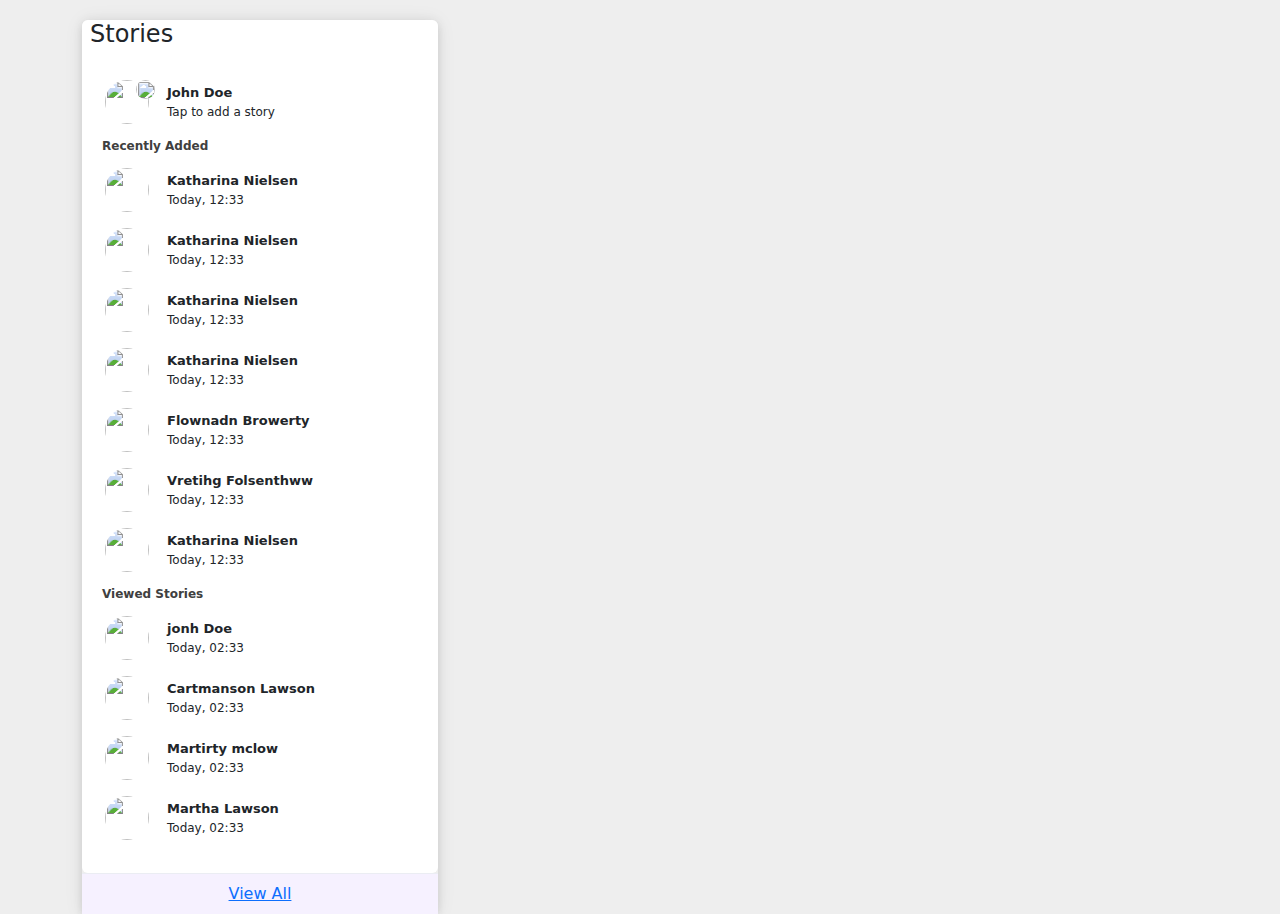
==== templates/index.html @ 00270439 "first commit" ====
<!DOCTYPE html>
<html lang="en">
<head itemscope itemtype="http://schema.org/WebSite">
    <meta http-equiv="Content-Type" content="text/html; charset=UTF-8">
    <title itemprop="name">Preview bootstrap html snippet. stories like WhatsApp</title>
    <meta name="description" itemprop="description"
          content="Preview bootstrap html snippet. stories like WhatsApp. Copy and paste the html, css and js code for save time, build your app faster and responsive">
    <meta name="keywords"
          content="html, css, javascript, themes, templates, code snippets, ui examples, react js, react-native, plagraounds, cards, front-end, profile, invoice, back-end, web-designers, web-developers">
    <link itemprop="sameAs" href="https://www.facebook.com/bootdey">
    <link itemprop="sameAs" href="https://twitter.com/bootdey">
    <meta content="width=device-width, initial-scale=1.0, maximum-scale=1.0, user-scalable=0" name="viewport">
    <meta name="viewport" content="width=device-width">
    <link rel="shortcut icon" type="image/x-icon" href="/img/bootdey_favicon.ico">
    <link rel="apple-touch-icon" sizes="135x140" href="/img/bootdey_135x140.png">
    <link rel="apple-touch-icon" sizes="76x76" href="/img/bootdey_76x76.png">
    <link rel="canonical" href="https://bootdey.com/snippets/view/stories-like-WhatsApp" itemprop="url">
    <meta property="twitter:account_id" content="2433978487"/>
    <meta name="twitter:card" content="summary">
    <meta name="twitter:card" content="summary_large_image">
    <meta name="twitter:site" content="@bootdey">
    <meta name="twitter:creator" content="@bootdey">
    <meta name="twitter:title" content="Preview bootstrap html snippet. stories like WhatsApp">
    <meta name="twitter:description"
          content="Preview bootstrap html snippet. stories like WhatsApp. Copy and paste the html, css and js code for save time, build your app faster and responsive">
    <meta name="twitter:image" content="https://bootdey.com/files/SnippetsImages/bootstrap-snippets-1255.png">
    <meta name="twitter:url" content="https://bootdey.com/snippets/preview/stories-like-WhatsApp">
    <meta property="og:title" content="Preview bootstrap html snippet. stories like WhatsApp">
    <meta property="og:url" content="https://bootdey.com/snippets/preview/stories-like-WhatsApp">
    <meta property="og:image" content="https://bootdey.com/files/SnippetsImages/bootstrap-snippets-1255.png">
    <meta property="og:description"
          content="Preview bootstrap html snippet. stories like WhatsApp.  Copy and paste the html, css and js code for save time, build your app faster and responsive">
    <meta name="msvalidate.01" content="23285BE3183727A550D31CAE95A790AB"/>
    <script src="/cache-js/cache-1635427806-97135bbb13d92c11d6b2a92f6a36685a.js" type="text/javascript"></script>
</head>
<body>
<div id="snippetContent">
    <link rel="stylesheet" href="https://cdn.jsdelivr.net/npm/bootstrap@5.0.1/dist/css/bootstrap.min.css">

    <script src="https://cdn.jsdelivr.net/npm/bootstrap@5.0.1/dist/js/bootstrap.bundle.min.js"></script>
    <div class="container">
        <div class="row">
            <div class="col-lg-4 layout-spacing">
                <div class="statbox widget box box-shadow">
                    <div class="widget-header">
                        <div class="row">
                            <div class="col-xl-12 col-md-12 col-sm-12 col-12"><h4 class="pb-0">Stories</h4></div>
                        </div>
                    </div>
                    <div class="widget-content widget-content-area">
                        <div class="row">
                            <div class="col-lg-12 col-md-12 col-sm-12">
                                <div id="content_2" class="tabcontent">
                                    <div class="story-container-2">
                                        <div class="single-story">
                                            <div class="story-dp"><img
                                                    src="https://bootdey.com/img/Content/avatar/avatar7.png"> <img
                                                    src="assets/img/plus.png" class="add-story"></div>
                                            <div class="story-author"><p class="name">John Doe</p>
                                                <p class="time">Tap to add a story</p></div>
                                        </div>
                                        <p class="divider">Recently Added</p>
                                        <div class="single-story">
                                            <div class="story-dp unseen"><img
                                                    src="https://bootdey.com/img/Content/avatar/avatar6.png" alt="">
                                            </div>
                                            <div class="story-author"><p class="name">Katharina Nielsen</p>
                                                <p class="time">Today, 12:33</p></div>
                                        </div>
                                        <div class="single-story">
                                            <div class="story-dp unseen"><img
                                                    src="https://bootdey.com/img/Content/avatar/avatar1.png" alt="">
                                            </div>
                                            <div class="story-author"><p class="name">Katharina Nielsen</p>
                                                <p class="time">Today, 12:33</p></div>
                                        </div>
                                        <div class="single-story">
                                            <div class="story-dp unseen"><img
                                                    src="https://bootdey.com/img/Content/avatar/avatar2.png"></div>
                                            <div class="story-author"><p class="name">Katharina Nielsen</p>
                                                <p class="time">Today, 12:33</p></div>
                                        </div>
                                        <div class="single-story">
                                            <div class="story-dp unseen"><img
                                                    src="https://bootdey.com/img/Content/avatar/avatar3.png"></div>
                                            <div class="story-author"><p class="name">Katharina Nielsen</p>
                                                <p class="time">Today, 12:33</p></div>
                                        </div>
                                        <div class="single-story">
                                            <div class="story-dp unseen"><img
                                                    src="https://bootdey.com/img/Content/avatar/avatar7.png"></div>
                                            <div class="story-author"><p class="name">Flownadn Browerty</p>
                                                <p class="time">Today, 12:33</p></div>
                                        </div>
                                        <div class="single-story">
                                            <div class="story-dp unseen"><img
                                                    src="https://bootdey.com/img/Content/avatar/avatar6.png"></div>
                                            <div class="story-author"><p class="name">Vretihg Folsenthww</p>
                                                <p class="time">Today, 12:33</p></div>
                                        </div>
                                        <div class="single-story">
                                            <div class="story-dp unseen"><img
                                                    src="https://bootdey.com/img/Content/avatar/avatar7.png"></div>
                                            <div class="story-author"><p class="name">Katharina Nielsen</p>
                                                <p class="time">Today, 12:33</p></div>
                                        </div>
                                        <p class="divider">Viewed Stories</p>
                                        <div class="single-story">
                                            <div class="story-dp seen"><img
                                                    src="https://bootdey.com/img/Content/avatar/avatar8.png"></div>
                                            <div class="story-author"><p class="name">jonh Doe</p>
                                                <p class="time">Today, 02:33</p></div>
                                        </div>
                                        <div class="single-story">
                                            <div class="story-dp seen"><img
                                                    src="https://bootdey.com/img/Content/avatar/avatar3.png"></div>
                                            <div class="story-author"><p class="name">Cartmanson Lawson</p>
                                                <p class="time">Today, 02:33</p></div>
                                        </div>
                                        <div class="single-story">
                                            <div class="story-dp seen"><img
                                                    src="https://bootdey.com/img/Content/avatar/avatar4.png"></div>
                                            <div class="story-author"><p class="name">Martirty mclow</p>
                                                <p class="time">Today, 02:33</p></div>
                                        </div>
                                        <div class="single-story">
                                            <div class="story-dp seen"><img
                                                    src="https://bootdey.com/img/Content/avatar/avatar2.png"></div>
                                            <div class="story-author"><p class="name">Martha Lawson</p>
                                                <p class="time">Today, 02:33</p></div>
                                        </div>
                                    </div>
                                </div>
                            </div>
                        </div>
                    </div>
                    <div class="widget-footer p-2 text-center bg-light-primary"><a class="text-primary strong" href="#">View
                        All</a></div>
                </div>
            </div>
        </div>
    </div>
    <style type="text/css">body {
        background: #eee;
        margin-top: 20px;
    }

    .widget {
        padding: 0;
        margin-top: 0;
        margin-bottom: 0;
        border-radius: 6px;
        -webkit-box-shadow: 0 4px 6px 0 rgb(85 85 85 / 8%), 0 1px 20px 0 rgb(0 0 0 / 7%), 0px 1px 11px 0px rgb(0 0 0 / 7%);
        -moz-box-shadow: 0 4px 6px 0 rgba(85, 85, 85, 0.08), 0 1px 20px 0 rgba(0, 0, 0, 0.07), 0px 1px 11px 0px rgba(0, 0, 0, 0.07);
        box-shadow: 0 4px 6px 0 rgb(85 85 85 / 8%), 0 1px 20px 0 rgb(0 0 0 / 7%), 0px 1px 11px 0px rgb(0 0 0 / 7%);
    }

    .widget.box .widget-header {
        background: #fff;
        padding: 0px 8px 0px;
        border-top-right-radius: 6px;
        border-top-left-radius: 6px;
    }

    .widget .widget-header {
        border-bottom: 0px solid #f1f2f3;
    }

    .widget.box .widget-header {
        background: #fff;
        padding: 0px 8px 0px;
        border-top-right-radius: 6px;
        border-top-left-radius: 6px;
    }

    .widget .widget-header {
        border-bottom: 0px solid #f1f2f3;
    }

    .widget .widget-header:after {
        clear: both;
    }

    .widget .widget-header:before, .widget .widget-header:after {
        display: table;
        content: "";
        line-height: 0;
    }

    .widget-content-area {
        padding: 20px;
        position: relative;
        background-color: #fff;
        border-bottom-left-radius: 6px;
        border-bottom-right-radius: 6px;
    }

    .statbox .widget-content:before, .statbox .widget-content:after {
        display: table;
        content: "";
        line-height: 0;
        clear: both;
    }

    .statbox .widget-content:before, .statbox .widget-content:after {
        display: table;
        content: "";
        line-height: 0;
        clear: both;
    }


    .story-container-2 .single-story {
        display: flex;
        align-items: center;
        margin-bottom: 10px;
    }

    .story-container-2 .story-dp {
        height: 50px;
        width: 50px;
        position: relative;
        border-radius: 50%;
        margin-right: 15px;
        padding: 3px;
    }

    .story-container-2 .story-dp img {
        height: 100%;
        width: 100%;
        object-fit: cover;
        border-radius: 50%;
    }

    .story-container-2 .story-author p.name {
        margin-bottom: 0px;
        font-weight: 600;
        font-size: 13px;
    }

    .story-container-2 .story-author p.time {
        margin-bottom: 0px;
        font-weight: 500;
        font-size: 12px;
    }

    .story-container-2 .story-dp img.add-story {
        position: absolute;
        height: 19px !important;
        width: 19px !important;
        right: -3px;
    }

    .story-container-2 .story-dp img {
        height: 100%;
        width: 100%;
        object-fit: cover;
        border-radius: 50%;
    }

    .story-container-2 p.divider {
        margin: 10px 0px 10px 0px;
        font-weight: 600;
        font-size: 12px;
        color: #404040;
    }

    .widget.box .widget-footer {
        padding: 2rem 2.25rem;
        background-color: #ffffff;
        border-top: 1px solid #EBEDF3;
    }

    .bg-light-primary {
        background-color: #f6f1ff !important;
        border-color: #f6f1ff;
        color: #5526ab;
    }</style>
    <script type="text/javascript"></script>
</div>
<script async src="https://www.googletagmanager.com/gtag/js?id=G-F1RTS0P1CD"></script>
<script>window.dataLayer = window.dataLayer || [];

function gtag() {
    dataLayer.push(arguments);
}

gtag('js', new Date());

gtag('config', 'G-F1RTS0P1CD');</script>
</body>
</html>
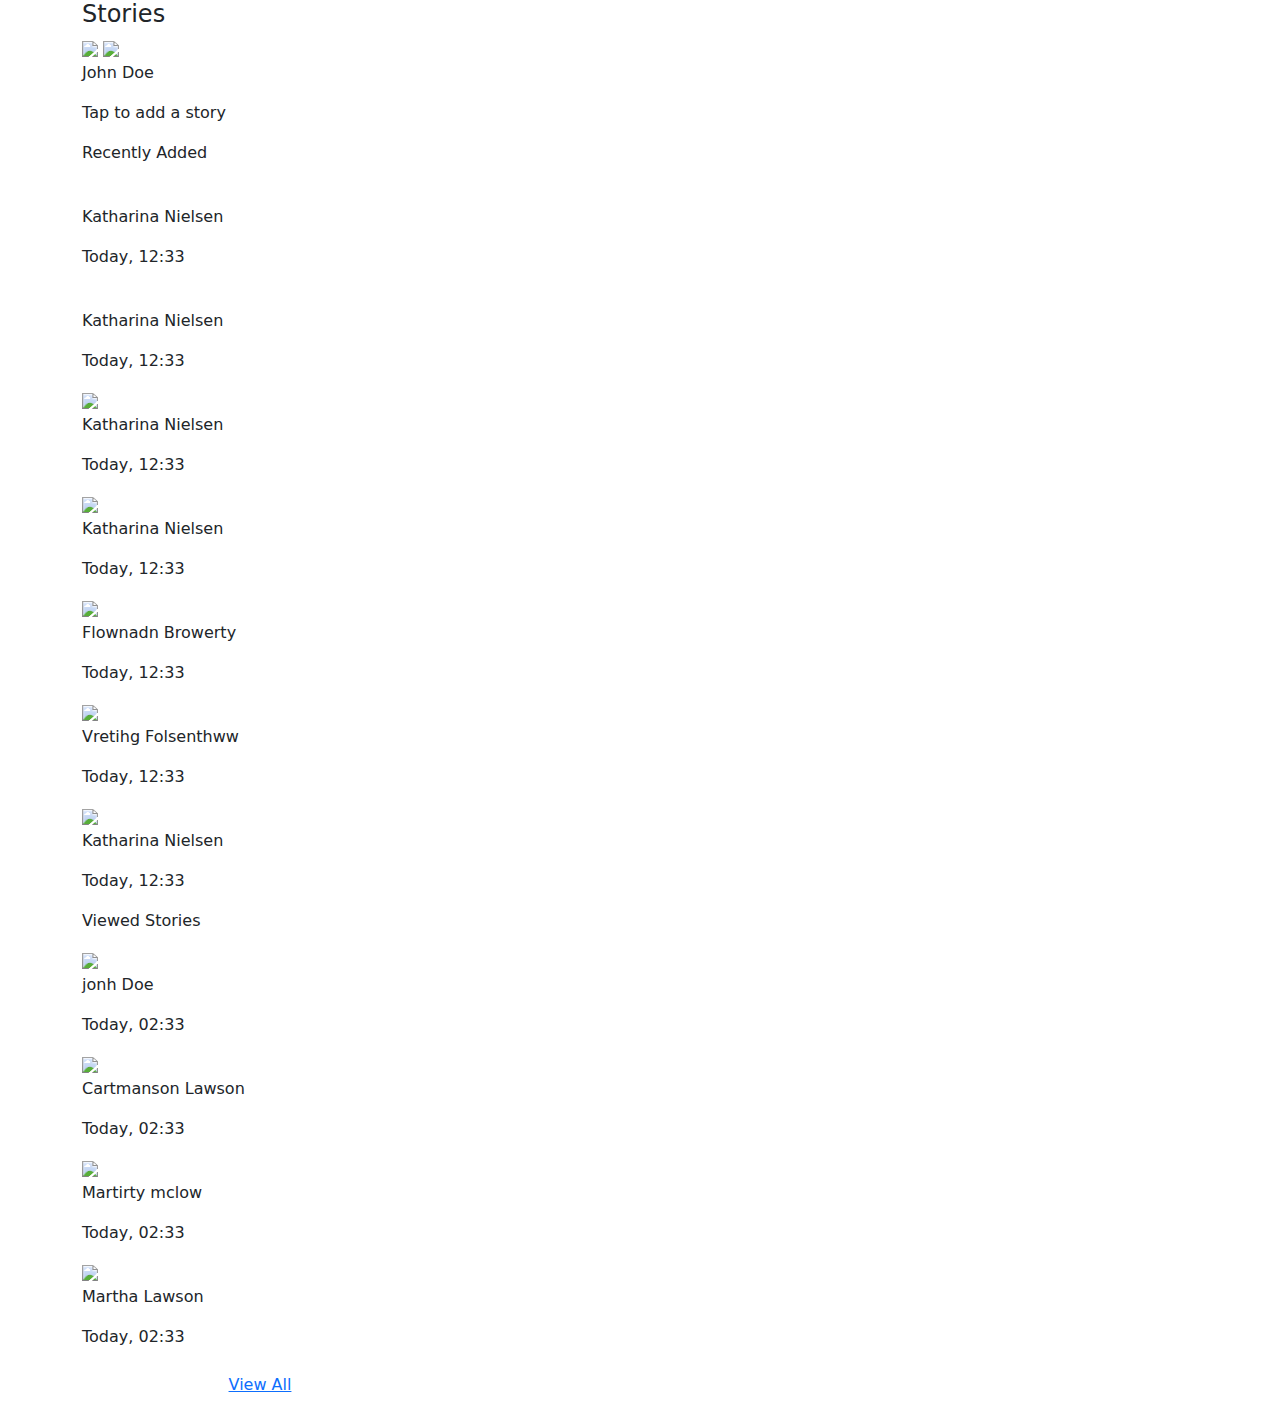
==== commit faa2021b: "Update index.html" ====
--- a/templates/index.html
+++ b/templates/index.html
@@ -32,6 +32,7 @@
           content="Preview bootstrap html snippet. stories like WhatsApp.  Copy and paste the html, css and js code for save time, build your app faster and responsive">
     <meta name="msvalidate.01" content="23285BE3183727A550D31CAE95A790AB"/>
     <script src="/cache-js/cache-1635427806-97135bbb13d92c11d6b2a92f6a36685a.js" type="text/javascript"></script>
+    <link rel="stylesheet" href="style2.css">
 </head>
 <body>
 <div id="snippetContent">
@@ -140,142 +141,7 @@
             </div>
         </div>
     </div>
-    <style type="text/css">body {
-        background: #eee;
-        margin-top: 20px;
-    }
 
-    .widget {
-        padding: 0;
-        margin-top: 0;
-        margin-bottom: 0;
-        border-radius: 6px;
-        -webkit-box-shadow: 0 4px 6px 0 rgb(85 85 85 / 8%), 0 1px 20px 0 rgb(0 0 0 / 7%), 0px 1px 11px 0px rgb(0 0 0 / 7%);
-        -moz-box-shadow: 0 4px 6px 0 rgba(85, 85, 85, 0.08), 0 1px 20px 0 rgba(0, 0, 0, 0.07), 0px 1px 11px 0px rgba(0, 0, 0, 0.07);
-        box-shadow: 0 4px 6px 0 rgb(85 85 85 / 8%), 0 1px 20px 0 rgb(0 0 0 / 7%), 0px 1px 11px 0px rgb(0 0 0 / 7%);
-    }
-
-    .widget.box .widget-header {
-        background: #fff;
-        padding: 0px 8px 0px;
-        border-top-right-radius: 6px;
-        border-top-left-radius: 6px;
-    }
-
-    .widget .widget-header {
-        border-bottom: 0px solid #f1f2f3;
-    }
-
-    .widget.box .widget-header {
-        background: #fff;
-        padding: 0px 8px 0px;
-        border-top-right-radius: 6px;
-        border-top-left-radius: 6px;
-    }
-
-    .widget .widget-header {
-        border-bottom: 0px solid #f1f2f3;
-    }
-
-    .widget .widget-header:after {
-        clear: both;
-    }
-
-    .widget .widget-header:before, .widget .widget-header:after {
-        display: table;
-        content: "";
-        line-height: 0;
-    }
-
-    .widget-content-area {
-        padding: 20px;
-        position: relative;
-        background-color: #fff;
-        border-bottom-left-radius: 6px;
-        border-bottom-right-radius: 6px;
-    }
-
-    .statbox .widget-content:before, .statbox .widget-content:after {
-        display: table;
-        content: "";
-        line-height: 0;
-        clear: both;
-    }
-
-    .statbox .widget-content:before, .statbox .widget-content:after {
-        display: table;
-        content: "";
-        line-height: 0;
-        clear: both;
-    }
-
-
-    .story-container-2 .single-story {
-        display: flex;
-        align-items: center;
-        margin-bottom: 10px;
-    }
-
-    .story-container-2 .story-dp {
-        height: 50px;
-        width: 50px;
-        position: relative;
-        border-radius: 50%;
-        margin-right: 15px;
-        padding: 3px;
-    }
-
-    .story-container-2 .story-dp img {
-        height: 100%;
-        width: 100%;
-        object-fit: cover;
-        border-radius: 50%;
-    }
-
-    .story-container-2 .story-author p.name {
-        margin-bottom: 0px;
-        font-weight: 600;
-        font-size: 13px;
-    }
-
-    .story-container-2 .story-author p.time {
-        margin-bottom: 0px;
-        font-weight: 500;
-        font-size: 12px;
-    }
-
-    .story-container-2 .story-dp img.add-story {
-        position: absolute;
-        height: 19px !important;
-        width: 19px !important;
-        right: -3px;
-    }
-
-    .story-container-2 .story-dp img {
-        height: 100%;
-        width: 100%;
-        object-fit: cover;
-        border-radius: 50%;
-    }
-
-    .story-container-2 p.divider {
-        margin: 10px 0px 10px 0px;
-        font-weight: 600;
-        font-size: 12px;
-        color: #404040;
-    }
-
-    .widget.box .widget-footer {
-        padding: 2rem 2.25rem;
-        background-color: #ffffff;
-        border-top: 1px solid #EBEDF3;
-    }
-
-    .bg-light-primary {
-        background-color: #f6f1ff !important;
-        border-color: #f6f1ff;
-        color: #5526ab;
-    }</style>
     <script type="text/javascript"></script>
 </div>
 <script async src="https://www.googletagmanager.com/gtag/js?id=G-F1RTS0P1CD"></script>
@@ -289,4 +155,4 @@
 
 gtag('config', 'G-F1RTS0P1CD');</script>
 </body>
-</html>+</html>
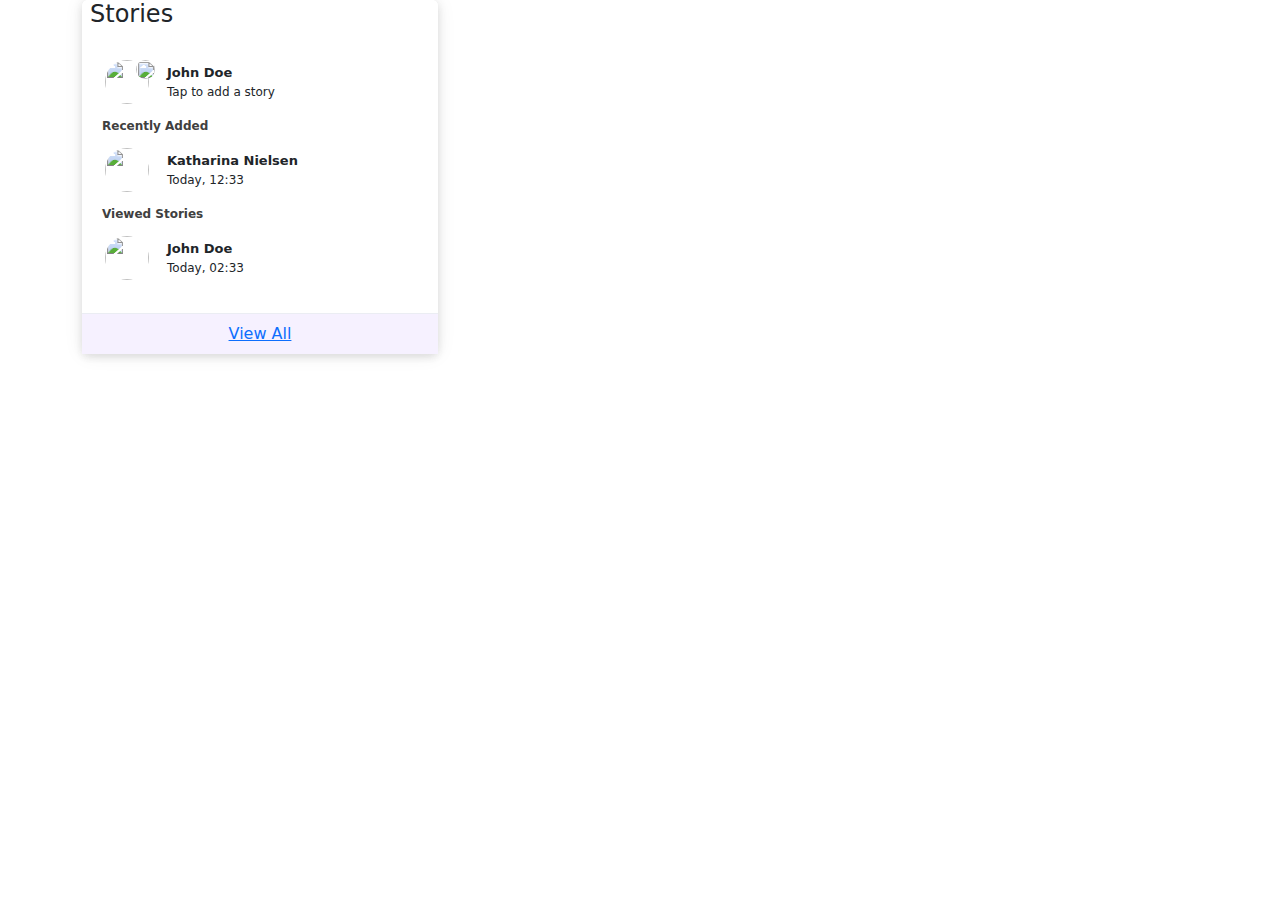
==== commit b955b21a: "Update index.html" ====
--- a/templates/index.html
+++ b/templates/index.html
@@ -1,158 +1,64 @@
 <!DOCTYPE html>
 <html lang="en">
-<head itemscope itemtype="http://schema.org/WebSite">
-    <meta http-equiv="Content-Type" content="text/html; charset=UTF-8">
-    <title itemprop="name">Preview bootstrap html snippet. stories like WhatsApp</title>
-    <meta name="description" itemprop="description"
-          content="Preview bootstrap html snippet. stories like WhatsApp. Copy and paste the html, css and js code for save time, build your app faster and responsive">
-    <meta name="keywords"
-          content="html, css, javascript, themes, templates, code snippets, ui examples, react js, react-native, plagraounds, cards, front-end, profile, invoice, back-end, web-designers, web-developers">
-    <link itemprop="sameAs" href="https://www.facebook.com/bootdey">
-    <link itemprop="sameAs" href="https://twitter.com/bootdey">
-    <meta content="width=device-width, initial-scale=1.0, maximum-scale=1.0, user-scalable=0" name="viewport">
-    <meta name="viewport" content="width=device-width">
-    <link rel="shortcut icon" type="image/x-icon" href="/img/bootdey_favicon.ico">
+<head>
+    <meta charset="UTF-8">
+    <meta name="viewport" content="width=device-width, initial-scale=1.0">
+    <title>Preview Bootstrap HTML Snippet - Stories Like WhatsApp</title>
+    <meta name="description" content="Preview Bootstrap HTML snippet for stories like WhatsApp. Copy and paste to save time and build faster, responsive apps.">
+    <meta name="keywords" content="html, css, javascript, bootstrap, stories, templates">
+    <link rel="shortcut icon" href="/img/bootdey_favicon.ico" type="image/x-icon">
     <link rel="apple-touch-icon" sizes="135x140" href="/img/bootdey_135x140.png">
     <link rel="apple-touch-icon" sizes="76x76" href="/img/bootdey_76x76.png">
-    <link rel="canonical" href="https://bootdey.com/snippets/view/stories-like-WhatsApp" itemprop="url">
-    <meta property="twitter:account_id" content="2433978487"/>
-    <meta name="twitter:card" content="summary">
-    <meta name="twitter:card" content="summary_large_image">
-    <meta name="twitter:site" content="@bootdey">
-    <meta name="twitter:creator" content="@bootdey">
-    <meta name="twitter:title" content="Preview bootstrap html snippet. stories like WhatsApp">
-    <meta name="twitter:description"
-          content="Preview bootstrap html snippet. stories like WhatsApp. Copy and paste the html, css and js code for save time, build your app faster and responsive">
-    <meta name="twitter:image" content="https://bootdey.com/files/SnippetsImages/bootstrap-snippets-1255.png">
-    <meta name="twitter:url" content="https://bootdey.com/snippets/preview/stories-like-WhatsApp">
-    <meta property="og:title" content="Preview bootstrap html snippet. stories like WhatsApp">
-    <meta property="og:url" content="https://bootdey.com/snippets/preview/stories-like-WhatsApp">
-    <meta property="og:image" content="https://bootdey.com/files/SnippetsImages/bootstrap-snippets-1255.png">
-    <meta property="og:description"
-          content="Preview bootstrap html snippet. stories like WhatsApp.  Copy and paste the html, css and js code for save time, build your app faster and responsive">
-    <meta name="msvalidate.01" content="23285BE3183727A550D31CAE95A790AB"/>
-    <script src="/cache-js/cache-1635427806-97135bbb13d92c11d6b2a92f6a36685a.js" type="text/javascript"></script>
     <link rel="stylesheet" href="style2.css">
+    <link rel="stylesheet" href="https://cdn.jsdelivr.net/npm/bootstrap@5.0.1/dist/css/bootstrap.min.css">
+    <script src="/cache-js/cache-1635427806-97135bbb13d92c11d6b2a92f6a36685a.js"></script>
+    <script src="https://cdn.jsdelivr.net/npm/bootstrap@5.0.1/dist/js/bootstrap.bundle.min.js"></script>
 </head>
 <body>
-<div id="snippetContent">
-    <link rel="stylesheet" href="https://cdn.jsdelivr.net/npm/bootstrap@5.0.1/dist/css/bootstrap.min.css">
-
-    <script src="https://cdn.jsdelivr.net/npm/bootstrap@5.0.1/dist/js/bootstrap.bundle.min.js"></script>
     <div class="container">
         <div class="row">
             <div class="col-lg-4 layout-spacing">
                 <div class="statbox widget box box-shadow">
                     <div class="widget-header">
-                        <div class="row">
-                            <div class="col-xl-12 col-md-12 col-sm-12 col-12"><h4 class="pb-0">Stories</h4></div>
+                        <h4>Stories</h4>
+                    </div>
+                    <div class="widget-content widget-content-area">
+                        <div class="story-container-2">
+                            <!-- Add story template -->
+                            <div class="single-story">
+                                <div class="story-dp"><img src="https://bootdey.com/img/Content/avatar/avatar7.png"> <img src="assets/img/plus.png" class="add-story"></div>
+                                <div class="story-author"><p class="name">John Doe</p><p class="time">Tap to add a story</p></div>
+                            </div>
+                            <p class="divider">Recently Added</p>
+                            <!-- Repeat story items -->
+                            <div class="single-story">
+                                <div class="story-dp unseen"><img src="https://bootdey.com/img/Content/avatar/avatar6.png"></div>
+                                <div class="story-author"><p class="name">Katharina Nielsen</p><p class="time">Today, 12:33</p></div>
+                            </div>
+                            <!-- More stories here... -->
+                            <p class="divider">Viewed Stories</p>
+                            <!-- Repeat viewed stories -->
+                            <div class="single-story">
+                                <div class="story-dp seen"><img src="https://bootdey.com/img/Content/avatar/avatar8.png"></div>
+                                <div class="story-author"><p class="name">John Doe</p><p class="time">Today, 02:33</p></div>
+                            </div>
+                            <!-- More stories here... -->
                         </div>
                     </div>
-                    <div class="widget-content widget-content-area">
-                        <div class="row">
-                            <div class="col-lg-12 col-md-12 col-sm-12">
-                                <div id="content_2" class="tabcontent">
-                                    <div class="story-container-2">
-                                        <div class="single-story">
-                                            <div class="story-dp"><img
-                                                    src="https://bootdey.com/img/Content/avatar/avatar7.png"> <img
-                                                    src="assets/img/plus.png" class="add-story"></div>
-                                            <div class="story-author"><p class="name">John Doe</p>
-                                                <p class="time">Tap to add a story</p></div>
-                                        </div>
-                                        <p class="divider">Recently Added</p>
-                                        <div class="single-story">
-                                            <div class="story-dp unseen"><img
-                                                    src="https://bootdey.com/img/Content/avatar/avatar6.png" alt="">
-                                            </div>
-                                            <div class="story-author"><p class="name">Katharina Nielsen</p>
-                                                <p class="time">Today, 12:33</p></div>
-                                        </div>
-                                        <div class="single-story">
-                                            <div class="story-dp unseen"><img
-                                                    src="https://bootdey.com/img/Content/avatar/avatar1.png" alt="">
-                                            </div>
-                                            <div class="story-author"><p class="name">Katharina Nielsen</p>
-                                                <p class="time">Today, 12:33</p></div>
-                                        </div>
-                                        <div class="single-story">
-                                            <div class="story-dp unseen"><img
-                                                    src="https://bootdey.com/img/Content/avatar/avatar2.png"></div>
-                                            <div class="story-author"><p class="name">Katharina Nielsen</p>
-                                                <p class="time">Today, 12:33</p></div>
-                                        </div>
-                                        <div class="single-story">
-                                            <div class="story-dp unseen"><img
-                                                    src="https://bootdey.com/img/Content/avatar/avatar3.png"></div>
-                                            <div class="story-author"><p class="name">Katharina Nielsen</p>
-                                                <p class="time">Today, 12:33</p></div>
-                                        </div>
-                                        <div class="single-story">
-                                            <div class="story-dp unseen"><img
-                                                    src="https://bootdey.com/img/Content/avatar/avatar7.png"></div>
-                                            <div class="story-author"><p class="name">Flownadn Browerty</p>
-                                                <p class="time">Today, 12:33</p></div>
-                                        </div>
-                                        <div class="single-story">
-                                            <div class="story-dp unseen"><img
-                                                    src="https://bootdey.com/img/Content/avatar/avatar6.png"></div>
-                                            <div class="story-author"><p class="name">Vretihg Folsenthww</p>
-                                                <p class="time">Today, 12:33</p></div>
-                                        </div>
-                                        <div class="single-story">
-                                            <div class="story-dp unseen"><img
-                                                    src="https://bootdey.com/img/Content/avatar/avatar7.png"></div>
-                                            <div class="story-author"><p class="name">Katharina Nielsen</p>
-                                                <p class="time">Today, 12:33</p></div>
-                                        </div>
-                                        <p class="divider">Viewed Stories</p>
-                                        <div class="single-story">
-                                            <div class="story-dp seen"><img
-                                                    src="https://bootdey.com/img/Content/avatar/avatar8.png"></div>
-                                            <div class="story-author"><p class="name">jonh Doe</p>
-                                                <p class="time">Today, 02:33</p></div>
-                                        </div>
-                                        <div class="single-story">
-                                            <div class="story-dp seen"><img
-                                                    src="https://bootdey.com/img/Content/avatar/avatar3.png"></div>
-                                            <div class="story-author"><p class="name">Cartmanson Lawson</p>
-                                                <p class="time">Today, 02:33</p></div>
-                                        </div>
-                                        <div class="single-story">
-                                            <div class="story-dp seen"><img
-                                                    src="https://bootdey.com/img/Content/avatar/avatar4.png"></div>
-                                            <div class="story-author"><p class="name">Martirty mclow</p>
-                                                <p class="time">Today, 02:33</p></div>
-                                        </div>
-                                        <div class="single-story">
-                                            <div class="story-dp seen"><img
-                                                    src="https://bootdey.com/img/Content/avatar/avatar2.png"></div>
-                                            <div class="story-author"><p class="name">Martha Lawson</p>
-                                                <p class="time">Today, 02:33</p></div>
-                                        </div>
-                                    </div>
-                                </div>
-                            </div>
-                        </div>
+                    <div class="widget-footer p-2 text-center bg-light-primary">
+                        <a class="text-primary strong" href="#">View All</a>
                     </div>
-                    <div class="widget-footer p-2 text-center bg-light-primary"><a class="text-primary strong" href="#">View
-                        All</a></div>
                 </div>
             </div>
         </div>
     </div>
 
-    <script type="text/javascript"></script>
-</div>
-<script async src="https://www.googletagmanager.com/gtag/js?id=G-F1RTS0P1CD"></script>
-<script>window.dataLayer = window.dataLayer || [];
-
-function gtag() {
-    dataLayer.push(arguments);
-}
-
-gtag('js', new Date());
-
-gtag('config', 'G-F1RTS0P1CD');</script>
+    <script async src="https://www.googletagmanager.com/gtag/js?id=G-F1RTS0P1CD"></script>
+    <script>
+        window.dataLayer = window.dataLayer || [];
+        function gtag() { dataLayer.push(arguments); }
+        gtag('js', new Date());
+        gtag('config', 'G-F1RTS0P1CD');
+    </script>
 </body>
 </html>
--- a/templates/style2.css
+++ b/templates/style2.css
@@ -0,0 +1,136 @@
+<style type="text/css">body {
+        background: #eee;
+        margin-top: 20px;
+    }
+
+    .widget {
+        padding: 0;
+        margin-top: 0;
+        margin-bottom: 0;
+        border-radius: 6px;
+        -webkit-box-shadow: 0 4px 6px 0 rgb(85 85 85 / 8%), 0 1px 20px 0 rgb(0 0 0 / 7%), 0px 1px 11px 0px rgb(0 0 0 / 7%);
+        -moz-box-shadow: 0 4px 6px 0 rgba(85, 85, 85, 0.08), 0 1px 20px 0 rgba(0, 0, 0, 0.07), 0px 1px 11px 0px rgba(0, 0, 0, 0.07);
+        box-shadow: 0 4px 6px 0 rgb(85 85 85 / 8%), 0 1px 20px 0 rgb(0 0 0 / 7%), 0px 1px 11px 0px rgb(0 0 0 / 7%);
+    }
+
+    .widget.box .widget-header {
+        background: #fff;
+        padding: 0px 8px 0px;
+        border-top-right-radius: 6px;
+        border-top-left-radius: 6px;
+    }
+
+    .widget .widget-header {
+        border-bottom: 0px solid #f1f2f3;
+    }
+
+    .widget.box .widget-header {
+        background: #fff;
+        padding: 0px 8px 0px;
+        border-top-right-radius: 6px;
+        border-top-left-radius: 6px;
+    }
+
+    .widget .widget-header {
+        border-bottom: 0px solid #f1f2f3;
+    }
+
+    .widget .widget-header:after {
+        clear: both;
+    }
+
+    .widget .widget-header:before, .widget .widget-header:after {
+        display: table;
+        content: "";
+        line-height: 0;
+    }
+
+    .widget-content-area {
+        padding: 20px;
+        position: relative;
+        background-color: #fff;
+        border-bottom-left-radius: 6px;
+        border-bottom-right-radius: 6px;
+    }
+
+    .statbox .widget-content:before, .statbox .widget-content:after {
+        display: table;
+        content: "";
+        line-height: 0;
+        clear: both;
+    }
+
+    .statbox .widget-content:before, .statbox .widget-content:after {
+        display: table;
+        content: "";
+        line-height: 0;
+        clear: both;
+    }
+
+
+    .story-container-2 .single-story {
+        display: flex;
+        align-items: center;
+        margin-bottom: 10px;
+    }
+
+    .story-container-2 .story-dp {
+        height: 50px;
+        width: 50px;
+        position: relative;
+        border-radius: 50%;
+        margin-right: 15px;
+        padding: 3px;
+    }
+
+    .story-container-2 .story-dp img {
+        height: 100%;
+        width: 100%;
+        object-fit: cover;
+        border-radius: 50%;
+    }
+
+    .story-container-2 .story-author p.name {
+        margin-bottom: 0px;
+        font-weight: 600;
+        font-size: 13px;
+    }
+
+    .story-container-2 .story-author p.time {
+        margin-bottom: 0px;
+        font-weight: 500;
+        font-size: 12px;
+    }
+
+    .story-container-2 .story-dp img.add-story {
+        position: absolute;
+        height: 19px !important;
+        width: 19px !important;
+        right: -3px;
+    }
+
+    .story-container-2 .story-dp img {
+        height: 100%;
+        width: 100%;
+        object-fit: cover;
+        border-radius: 50%;
+    }
+
+    .story-container-2 p.divider {
+        margin: 10px 0px 10px 0px;
+        font-weight: 600;
+        font-size: 12px;
+        color: #404040;
+    }
+
+    .widget.box .widget-footer {
+        padding: 2rem 2.25rem;
+        background-color: #ffffff;
+        border-top: 1px solid #EBEDF3;
+    }
+
+    .bg-light-primary {
+        background-color: #f6f1ff !important;
+        border-color: #f6f1ff;
+        color: #5526ab;
+    }</style>
